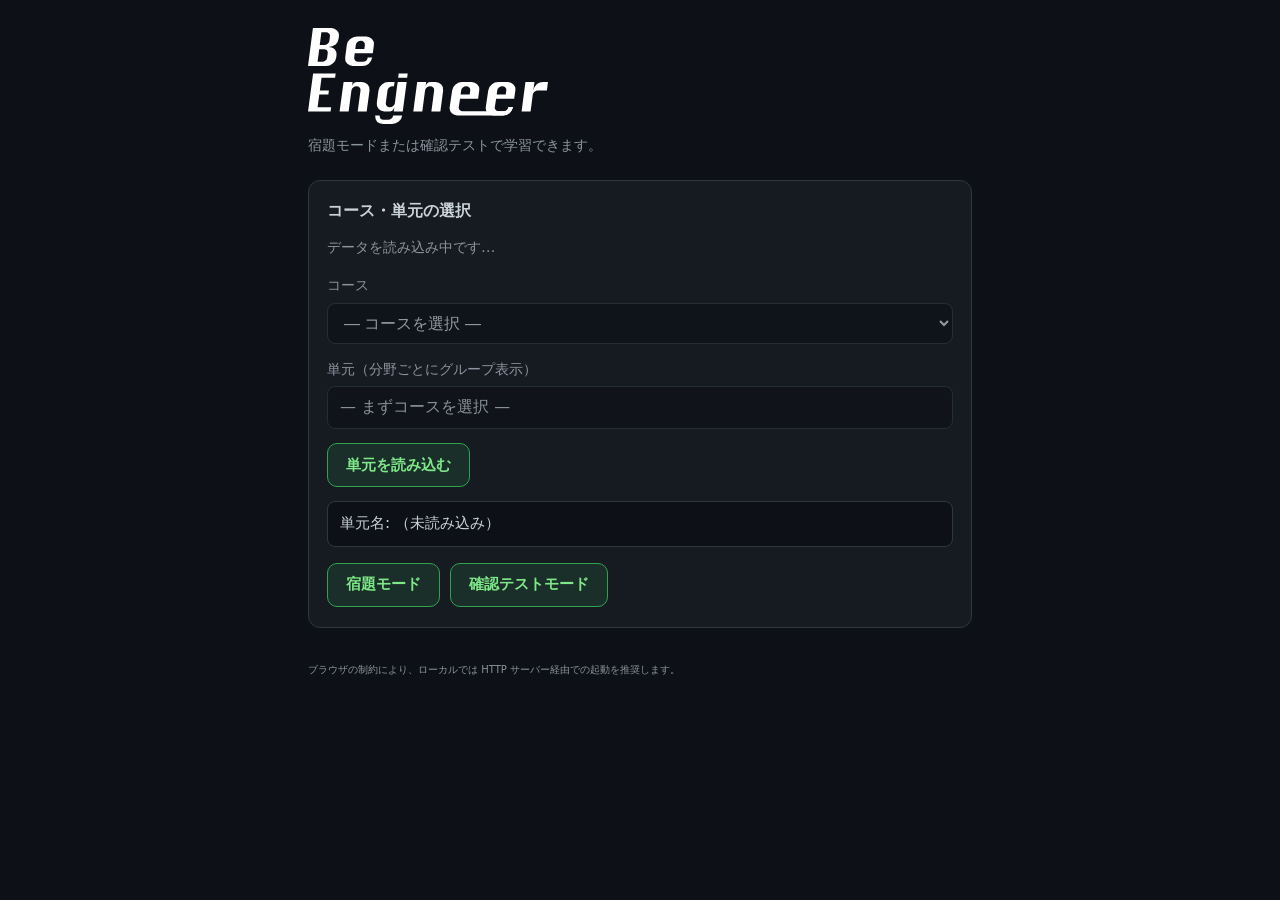
==== index.html @ af260810 "見栄えの整理" ====
<!doctype html>
<html lang="ja">
  <head>
    <meta charset="utf-8" />
    <meta name="viewport" content="width=device-width, initial-scale=1" />
    <title>BeEnクイズ</title>
    <link rel="icon" href="./svg/favicon.svg?v=20260506-2" type="image/svg+xml" sizes="any" />
    <link rel="shortcut icon" href="./svg/favicon.svg?v=20260506-2" type="image/svg+xml" />
    <link rel="stylesheet" href="styles.css" />
  </head>
  <body>
    <div class="app">
      <header class="header">
        <div class="brand">
          <h1 class="brand-name">
            <img class="brand-logo" src="./svg/logo_white.svg" alt="BeEngineer" />
          </h1>
        </div>
        <p class="tagline">宿題モードまたは確認テストで学習できます。</p>
      </header>

      <section class="panel setup" id="setupPanel">
        <h2 class="panel-title">コース・単元の選択</h2>
        <p class="hint" id="catalogHint">データを読み込み中です…</p>

        <div class="setup-stack">
          <div class="field-block">
            <label class="inline-label" for="courseSelect">コース</label>
            <select id="courseSelect" class="select" disabled>
              <option value="">— コースを選択 —</option>
            </select>
          </div>
          <div class="field-block field-block--unit">
            <label class="inline-label" for="unitSelectTrigger">単元（分野ごとにグループ表示）</label>
            <div class="unit-select-combo" id="unitSelectCombo">
              <button
                type="button"
                class="unit-select-trigger select"
                id="unitSelectTrigger"
                disabled
                aria-haspopup="listbox"
                aria-expanded="false"
                aria-controls="unitSelectPanel"
              >
                — まずコースを選択 —
              </button>
              <div class="unit-select-panel" id="unitSelectPanel" role="listbox" hidden></div>
              <select id="unitSelect" class="unit-select-native" tabindex="-1" aria-hidden="true" disabled>
                <option value="">— まずコースを選択 —</option>
              </select>
            </div>
          </div>
        </div>

        <div class="setup-row">
          <button type="button" class="btn btn-primary" id="btnLoadUnit" disabled>単元を読み込む</button>
        </div>

        <p class="unit-title-display" id="unitTitleDisplay">単元名: （未読み込み）</p>
        <div class="mode-buttons" id="modeButtons">
          <button type="button" class="btn btn-primary" id="btnHomework">宿題モード</button>
          <button type="button" class="btn btn-primary" id="btnTest">確認テストモード</button>
          <button type="button" class="btn btn-primary" id="btnAdmin" style="display: none">管理者確認モード</button>
        </div>
      </section>

      <main class="main" id="mainArea" hidden>
        <div class="toolbar">
          <button type="button" class="btn btn-ghost" id="btnBack">← コース・単元選択に戻る</button>
          <span class="toolbar-badge" id="modeBadge"></span>
        </div>

        <section class="panel homework-panel" id="homeworkPanel" hidden>
          <h2 class="panel-title" id="homeworkHeading">宿題モード</h2>
          <div class="study-progress" id="homeworkProgress" aria-live="polite"></div>
          <div class="test-card" id="homeworkCard">
            <p class="question-text" id="homeworkQuestion"></p>
            <div class="options cols-2" id="homeworkOptions"></div>
            <div id="homeworkCommentaryWrap" hidden></div>
            <button type="button" class="btn btn-primary homework-next-btn" id="homeworkNext" hidden>
              次の問題へ
            </button>
          </div>
          <div class="completion-banner" id="homeworkComplete" hidden role="status">
            <strong class="completion-title">宿題、おつかれさま！</strong>
            <p class="homework-result-line" id="homeworkScoreSummary"></p>
            <p class="completion-sub" id="homeworkCompleteCheer"></p>
          </div>
        </section>

        <section class="panel admin-panel" id="adminPanel" hidden>
          <h2 class="panel-title" id="adminHeading">管理者確認モード</h2>
          <div class="study-progress admin-summary" id="adminSummary" aria-live="polite"></div>
          <div class="admin-toolbar">
            <button type="button" class="btn btn-secondary admin-nav-btn" id="adminPrev">← 前の問題</button>
            <label class="admin-question-picker" for="adminQuestionSelect">
              <span class="inline-label">確認する問題</span>
              <select class="select admin-select" id="adminQuestionSelect"></select>
            </label>
            <button type="button" class="btn btn-secondary admin-nav-btn" id="adminNext">次の問題 →</button>
          </div>
          <div class="test-card admin-card" id="adminCard">
            <div class="admin-meta" id="adminMeta"></div>
            <div class="question-text" id="adminQuestion"></div>
            <div class="options cols-2 admin-options" id="adminOptions"></div>
            <div class="commentary" id="adminCommentary"></div>
          </div>
        </section>

        <section class="panel test-panel" id="testPanel" hidden>
          <h2 class="panel-title">確認テスト</h2>
          <p class="test-unit-line" id="testUnitLine"></p>
          <p class="hint test-intro" id="testIntro"></p>
          <div class="test-progress-sticky-wrap" id="testProgressWrap">
            <div class="study-progress study-progress--test-pending" id="testProgress" aria-live="polite"></div>
          </div>
          <div class="test-form-wrap" id="testFormWrap">
            <div class="test-all-questions" id="testList"></div>
            <button type="button" class="btn btn-primary test-submit-btn" id="btnSubmitTest">提出する</button>
          </div>
          <div class="test-result" id="testResult" hidden>
            <div class="test-result-summary">
              <p class="test-result-unit" id="testResultUnit"></p>
              <p class="test-time-notice" id="testTimeNotice" hidden></p>
              <p class="score-line" id="scoreLine"></p>
              <p class="pass-line" id="passLine"></p>
            </div>
            <div class="test-result-detail" id="testResultDetail"></div>
            <button type="button" class="btn btn-primary" id="btnRetryTest">もう一度テスト</button>
          </div>
        </section>
      </main>

      <div class="confirm-overlay" id="testBackConfirm" hidden>
        <div class="confirm-dialog panel" role="dialog" aria-modal="true" aria-labelledby="testBackConfirmTitle">
          <h2 class="panel-title" id="testBackConfirmTitle">確認</h2>
          <p class="confirm-message">確認テストを中断して、コース・単元選択に戻りますか？</p>
          <div class="confirm-actions">
            <button type="button" class="btn btn-primary" id="confirmBackYes">はい</button>
            <button type="button" class="btn btn-secondary" id="confirmBackNo">いいえ</button>
          </div>
        </div>
      </div>

      <footer class="footer">
        <small>ブラウザの制約により、ローカルでは HTTP サーバー経由での起動を推奨します。</small>
      </footer>
    </div>

    <script src="app.js" defer></script>
  </body>
</html>
---- styles.css ----
:root {
  --bg: #0d1117;
  --surface: #161b22;
  --border: #30363d;
  --text: #c9d1d9;
  --muted: #8b949e;
  --accent: #2ea44f;
  --accent-dim: rgba(46, 164, 79, 0.15);
  --danger: #f85149;
  --danger-dim: rgba(248, 81, 73, 0.18);
  --radius: 12px;
  --font: ui-sans-serif, system-ui, -apple-system, "Segoe UI", Roboto, "Hiragino Sans", "Noto Sans JP", sans-serif;
  --mono: ui-monospace, "SF Mono", Menlo, Consolas, monospace;
}

*,
*::before,
*::after {
  box-sizing: border-box;
}

html {
  -webkit-text-size-adjust: 100%;
}

body {
  margin: 0;
  min-height: 100dvh;
  background: var(--bg);
  color: var(--text);
  font-family: var(--font);
  line-height: 1.55;
}

#setupPanel[hidden],
#mainArea[hidden],
#homeworkPanel[hidden],
#testPanel[hidden],
#adminPanel[hidden],
#homeworkCard[hidden],
#homeworkCommentaryWrap[hidden],
#homeworkNext[hidden],
#homeworkComplete[hidden],
#testFormWrap[hidden],
#testUnitLine[hidden],
#testIntro[hidden],
#testProgressWrap[hidden],
#testResult[hidden],
#testTimeNotice[hidden],
#unitSelectPanel[hidden],
#btnAdmin[hidden],
#testBackConfirm[hidden] {
  display: none !important;
}

.app {
  max-width: 720px;
  margin: 0 auto;
  padding: clamp(16px, 4vw, 28px);
  padding-bottom: 48px;
}

.header {
  margin-bottom: 24px;
}

.brand {
  display: flex;
  align-items: center;
}

.brand-name {
  margin: 0;
}

.brand-logo {
  display: block;
  width: min(240px, 70vw);
  height: auto;
}

.tagline {
  margin: 10px 0 0;
  color: var(--muted);
  font-size: 0.9rem;
}

.panel {
  background: var(--surface);
  border: 1px solid var(--border);
  border-radius: var(--radius);
  padding: 18px 18px 20px;
  margin-bottom: 18px;
}

.panel-title {
  margin: 0 0 12px;
  font-size: 1rem;
  font-weight: 600;
  color: var(--text);
}

.setup-stack {
  display: flex;
  flex-direction: column;
  gap: 14px;
  margin-bottom: 14px;
}

.field-block {
  display: flex;
  flex-direction: column;
  gap: 6px;
}

.field-block .select,
.field-block--unit .unit-select-trigger {
  width: 100%;
}

.setup-row {
  display: flex;
  flex-wrap: wrap;
  align-items: center;
  gap: 12px;
  margin-bottom: 12px;
}

.file-label {
  cursor: pointer;
}

.file-name {
  font-size: 0.85rem;
  color: var(--muted);
  word-break: break-all;
}

.inline-label {
  font-size: 0.9rem;
  color: var(--muted);
}

.select {
  flex: 1;
  min-width: 200px;
  max-width: 100%;
  padding: 10px 12px;
  border-radius: 8px;
  border: 1px solid var(--border);
  background: var(--bg);
  color: var(--text);
  font-size: 1rem;
}

.select optgroup {
  font-weight: 600;
  color: var(--muted);
  font-size: 0.85rem;
}

.select option {
  font-weight: normal;
  color: var(--text);
  background: var(--bg);
}

/* 単元: ネイティブ select の上向きポップアップを避け、常に下に展開するカスタム一覧 */
.unit-select-combo {
  position: relative;
  width: 100%;
}

.unit-select-native {
  position: absolute;
  width: 1px;
  height: 1px;
  margin: -1px;
  padding: 0;
  overflow: hidden;
  clip: rect(0, 0, 0, 0);
  white-space: nowrap;
  border: 0;
  pointer-events: none;
}

.unit-select-trigger {
  display: block;
  text-align: left;
  cursor: pointer;
  font-family: inherit;
}

.unit-select-trigger:disabled {
  cursor: not-allowed;
  opacity: 0.65;
}

.unit-select-panel {
  position: absolute;
  left: 0;
  right: 0;
  top: 100%;
  z-index: 50;
  margin-top: 4px;
  max-height: min(50vh, 320px);
  overflow-y: auto;
  padding: 6px;
  border-radius: 8px;
  border: 1px solid var(--border);
  background: var(--bg);
  box-shadow: 0 8px 24px rgba(0, 0, 0, 0.12);
}

.unit-select-group {
  margin-bottom: 8px;
}

.unit-select-group:last-child {
  margin-bottom: 0;
}

.unit-select-group-label {
  font-size: 0.8rem;
  font-weight: 600;
  color: var(--muted);
  padding: 6px 8px 4px;
}

.unit-select-option {
  display: block;
  width: 100%;
  margin: 0;
  padding: 8px 10px;
  text-align: left;
  font-size: 1rem;
  font-family: inherit;
  color: var(--text);
  background: var(--bg);
  border: none;
  border-radius: 6px;
  cursor: pointer;
}

.unit-select-option:hover {
  background: rgba(128, 128, 128, 0.12);
}

.unit-title-display {
  margin: 14px 0 0;
  padding: 10px 12px;
  background: var(--bg);
  border: 1px solid var(--border);
  border-radius: 8px;
  font-size: 0.95rem;
}

.mode-buttons {
  display: flex;
  flex-wrap: wrap;
  gap: 10px;
  margin-top: 16px;
}

.btn {
  display: inline-flex;
  align-items: center;
  justify-content: center;
  min-height: 44px;
  padding: 10px 18px;
  border-radius: 10px;
  border: 1px solid var(--border);
  font-size: 0.95rem;
  font-weight: 600;
  cursor: pointer;
  transition: background 0.15s ease, border-color 0.15s ease, transform 0.08s ease;
  font-family: inherit;
  color: var(--text);
  background: var(--surface);
}

.btn:active {
  transform: scale(0.98);
}

.btn-primary {
  background: var(--accent-dim);
  border-color: var(--accent);
  color: #7ee787;
}

.btn-primary:hover {
  background: rgba(46, 164, 79, 0.28);
}

.btn-secondary {
  background: var(--bg);
}

.btn-secondary:hover {
  border-color: var(--muted);
}

.btn-ghost {
  background: transparent;
  border-color: transparent;
  color: var(--muted);
  min-height: 40px;
  padding: 8px 12px;
}

.btn-ghost:hover {
  color: var(--text);
  border-color: var(--border);
}

.toolbar {
  display: flex;
  align-items: center;
  justify-content: space-between;
  gap: 12px;
  margin-bottom: 16px;
  flex-wrap: wrap;
}

.toolbar-badge {
  font-size: 0.8rem;
  color: var(--muted);
  padding: 4px 10px;
  border: 1px solid var(--border);
  border-radius: 999px;
}

.hint {
  margin: 0 0 16px;
  color: var(--muted);
  font-size: 0.9rem;
}

/* 進捗（宿題・テスト共通） */
.study-progress {
  margin: 0 0 18px;
  padding: 14px 14px 16px;
  border-radius: var(--radius);
  border: 1px solid var(--border);
  background: linear-gradient(180deg, rgba(46, 164, 79, 0.06), transparent);
}

.test-panel .study-progress {
  background: linear-gradient(180deg, rgba(88, 166, 255, 0.08), transparent);
}

/* 確認テスト：回答進捗をスクロール時も見えるよう画面上部に追尾 */
.test-progress-sticky-wrap {
  position: -webkit-sticky;
  position: sticky;
  top: 0;
  z-index: 40;
  margin: 0 -18px 18px;
  padding: 12px 18px 14px;
  background: var(--surface);
  border-bottom: 1px solid var(--border);
  box-shadow: 0 8px 24px rgba(0, 0, 0, 0.35);
}

.test-progress-sticky-wrap .study-progress {
  margin-bottom: 0;
}

.test-timer-row {
  display: flex;
  flex-wrap: wrap;
  align-items: baseline;
  gap: 6px 12px;
  margin-bottom: 12px;
  padding: 8px 10px;
  border-radius: 8px;
  background: rgba(88, 166, 255, 0.1);
  border: 1px solid rgba(88, 166, 255, 0.35);
}

.test-timer-label {
  font-size: 0.85rem;
  color: var(--muted);
}

.test-timer-clock {
  font-size: 1.35rem;
  font-weight: 800;
  font-variant-numeric: tabular-nums;
  color: #79c0ff;
  letter-spacing: 0.04em;
}

.test-timer-sec {
  font-size: 0.75rem;
  color: var(--muted);
}

.test-timer-row--urgent {
  background: rgba(248, 81, 73, 0.12);
  border-color: rgba(248, 81, 73, 0.45);
  animation: timerPulse 1s ease infinite alternate;
}

.test-timer-row--urgent .test-timer-clock {
  color: #ff7b72;
}

@keyframes timerPulse {
  from {
    box-shadow: 0 0 0 0 rgba(248, 81, 73, 0.2);
  }
  to {
    box-shadow: 0 0 12px rgba(248, 81, 73, 0.25);
  }
}

.test-time-notice {
  margin: 0 0 12px;
  padding: 10px 12px;
  border-radius: 8px;
  font-size: 0.92rem;
  line-height: 1.5;
  text-align: left;
  color: #ffa198;
  background: rgba(248, 81, 73, 0.1);
  border: 1px solid rgba(248, 81, 73, 0.35);
}

.progress-head {
  display: flex;
  align-items: center;
  gap: 8px;
  margin-bottom: 10px;
}

.progress-emoji {
  font-size: 1.35rem;
  line-height: 1;
  filter: drop-shadow(0 0 8px rgba(46, 164, 79, 0.35));
}

.test-panel .progress-emoji {
  filter: drop-shadow(0 0 8px rgba(88, 166, 255, 0.4));
}

.progress-label {
  font-size: 1.05rem;
  color: var(--text);
  letter-spacing: 0.02em;
}

.progress-label strong {
  color: #7ee787;
  font-size: 1.12em;
}

.test-panel .progress-label strong {
  color: #79c0ff;
}

.progress-track {
  height: 10px;
  border-radius: 999px;
  background: rgba(0, 0, 0, 0.35);
  border: 1px solid var(--border);
  overflow: hidden;
  margin-bottom: 12px;
}

.progress-fill {
  height: 100%;
  border-radius: 999px;
  background: linear-gradient(90deg, var(--accent), #3fb950);
  box-shadow: 0 0 12px rgba(46, 164, 79, 0.45);
  transition: width 0.45s cubic-bezier(0.34, 1.2, 0.64, 1);
}

.progress-fill--test {
  background: linear-gradient(90deg, #58a6ff, #a371f7);
  box-shadow: 0 0 12px rgba(88, 166, 255, 0.4);
}

.progress-scores {
  display: flex;
  flex-wrap: wrap;
  align-items: center;
  gap: 8px 12px;
}

.progress-pill {
  display: inline-flex;
  align-items: center;
  gap: 6px;
  padding: 6px 12px;
  border-radius: 999px;
  font-size: 0.95rem;
  background: rgba(46, 164, 79, 0.18);
  border: 1px solid rgba(46, 164, 79, 0.45);
  color: var(--text);
}

.progress-pill--test {
  background: rgba(88, 166, 255, 0.12);
  border-color: rgba(88, 166, 255, 0.35);
}

.progress-pill strong {
  color: #7ee787;
  font-size: 1.1em;
}

.progress-pill--test strong {
  color: #79c0ff;
}

.pill-icon {
  font-size: 1rem;
}

.progress-hint {
  font-size: 0.85rem;
  color: var(--muted);
}

.progress-hint strong {
  color: var(--text);
}

.question-list {
  display: flex;
  flex-direction: column;
  gap: 16px;
}

.q-block {
  border: 1px solid var(--border);
  border-radius: var(--radius);
  padding: 14px 14px 16px;
  background: var(--bg);
}

.q-block.done {
  border-color: rgba(46, 164, 79, 0.45);
}

.q-num {
  font-size: 0.75rem;
  text-transform: uppercase;
  letter-spacing: 0.06em;
  color: var(--muted);
  margin-bottom: 6px;
}

.q-text {
  margin: 0 0 14px;
  font-size: 1rem;
  white-space: pre-wrap;
  word-break: break-word;
}

.q-text pre,
.test-card .question-text pre,
.test-all-questions .question-text pre,
.test-result-detail .question-text pre,
.commentary pre {
  margin: 10px 0 0;
  padding: 10px 12px;
  border-radius: 8px;
  background: rgba(0, 0, 0, 0.35);
  border: 1px solid var(--border);
  overflow-x: auto;
  font-family: var(--mono);
  font-size: 0.9em;
  line-height: 1.45;
  white-space: pre;
  word-break: normal;
}

.q-text pre code,
.test-card .question-text pre code,
.test-all-questions .question-text pre code,
.test-result-detail .question-text pre code,
.commentary pre code {
  font-family: inherit;
  font-size: inherit;
}

.q-text code,
.test-card .question-text code,
.test-all-questions .question-text code,
.test-result-detail .question-text code,
.commentary code {
  font-family: var(--mono);
  font-size: 0.92em;
  padding: 0.1em 0.35em;
  border-radius: 4px;
  background: rgba(0, 0, 0, 0.35);
  border: 1px solid var(--border);
}

.q-text pre code,
.test-card .question-text pre code,
.test-all-questions .question-text pre code,
.test-result-detail .question-text pre code,
.commentary pre code {
  padding: 0;
  border: none;
  background: transparent;
}

.options {
  display: flex;
  flex-direction: column;
  gap: 8px;
}

.opt-btn {
  display: block;
  width: 100%;
  min-height: 48px;
  padding: 12px 14px;
  text-align: left;
  border-radius: 10px;
  border: 1px solid var(--border);
  background: var(--surface);
  color: var(--text);
  font-size: 1rem;
  font-family: inherit;
  cursor: pointer;
  transition: border-color 0.15s, background 0.15s, transform 0.08s;
}

.opt-btn-inner {
  display: flex;
  align-items: center;
  justify-content: space-between;
  gap: 10px;
  width: 100%;
}

.opt-btn-label {
  flex: 1;
  text-align: left;
  word-break: break-word;
}

.opt-mark {
  flex-shrink: 0;
  font-size: 1.75rem;
  font-weight: 700;
  line-height: 1;
  font-family: "Hiragino Sans", "Yu Gothic UI", "Meiryo", sans-serif;
  animation: markPop 0.5s cubic-bezier(0.34, 1.4, 0.64, 1) forwards;
}

.opt-mark--ok {
  color: #3fb950;
  text-shadow: 0 0 14px rgba(63, 185, 80, 0.65);
}

.opt-mark--ng {
  color: #f85149;
  text-shadow: 0 0 12px rgba(248, 81, 73, 0.55);
}

@keyframes markPop {
  0% {
    transform: scale(0.2) rotate(-12deg);
    opacity: 0;
  }
  70% {
    transform: scale(1.12) rotate(3deg);
  }
  100% {
    transform: scale(1) rotate(0deg);
    opacity: 1;
  }
}

.opt-btn:hover:not(:disabled) {
  border-color: var(--muted);
}

.opt-btn:disabled {
  cursor: default;
}

.opt-btn.flash-correct {
  animation: flashCorrect 0.55s ease forwards;
}

.opt-btn.flash-wrong {
  animation: flashWrong 0.55s ease forwards;
}

@keyframes flashCorrect {
  0% {
    border-color: var(--border);
    background: var(--surface);
  }
  35% {
    border-color: var(--accent);
    background: rgba(46, 164, 79, 0.35);
    box-shadow: 0 0 0 2px rgba(46, 164, 79, 0.35);
  }
  100% {
    border-color: var(--accent);
    background: rgba(46, 164, 79, 0.2);
  }
}

@keyframes flashWrong {
  0% {
    border-color: var(--border);
    background: var(--surface);
  }
  35% {
    border-color: var(--danger);
    background: var(--danger-dim);
    box-shadow: 0 0 0 2px rgba(248, 81, 73, 0.35);
  }
  100% {
    border-color: rgba(248, 81, 73, 0.6);
    background: rgba(248, 81, 73, 0.12);
  }
}

.answer-feedback {
  margin-bottom: 12px;
  padding: 12px 14px;
  border-radius: 10px;
  font-size: 1.05rem;
  font-weight: 700;
  display: flex;
  align-items: center;
  gap: 12px;
  animation: feedbackIn 0.4s ease forwards;
}

.answer-feedback-mark {
  display: inline-flex;
  align-items: center;
  justify-content: center;
  width: 2.25rem;
  height: 2.25rem;
  border-radius: 50%;
  font-size: 1.35rem;
  font-weight: 800;
  line-height: 1;
}

.answer-feedback--ok {
  background: rgba(46, 164, 79, 0.2);
  border: 2px solid rgba(46, 164, 79, 0.65);
  color: #7ee787;
  box-shadow: 0 0 20px rgba(46, 164, 79, 0.25);
}

.answer-feedback--ok .answer-feedback-mark {
  background: rgba(46, 164, 79, 0.45);
  color: #fff;
}

.answer-feedback--ng {
  background: rgba(248, 81, 73, 0.12);
  border: 2px solid rgba(248, 81, 73, 0.45);
  color: #ffa198;
  box-shadow: 0 0 16px rgba(248, 81, 73, 0.15);
}

.answer-feedback--ng .answer-feedback-mark {
  background: rgba(248, 81, 73, 0.4);
  color: #fff;
}

@keyframes feedbackIn {
  from {
    opacity: 0;
    transform: translateY(-6px);
  }
  to {
    opacity: 1;
    transform: translateY(0);
  }
}

.commentary {
  margin-top: 12px;
  padding: 12px;
  border-radius: 8px;
  border-left: 3px solid var(--accent);
  background: rgba(46, 164, 79, 0.08);
  font-size: 0.9rem;
  color: var(--text);
  white-space: pre-wrap;
  word-break: break-word;
}

.commentary-label {
  display: block;
  font-size: 0.75rem;
  color: var(--accent);
  margin-bottom: 4px;
  font-weight: 600;
}

.homework-next-btn {
  margin-top: 14px;
  width: 100%;
}

.admin-panel .study-progress {
  background: linear-gradient(180deg, rgba(210, 153, 34, 0.16), transparent);
}

.progress-fill--admin {
  background: linear-gradient(90deg, #d29922, #f2cc60);
  box-shadow: 0 0 12px rgba(242, 204, 96, 0.28);
}

.admin-toolbar {
  display: flex;
  flex-wrap: wrap;
  align-items: end;
  gap: 10px;
  margin-bottom: 16px;
}

.admin-nav-btn {
  min-width: 138px;
}

.admin-question-picker {
  display: flex;
  flex: 1;
  flex-direction: column;
  gap: 6px;
  min-width: 220px;
}

.admin-select {
  width: 100%;
}

.admin-card .question-text {
  margin: 0 0 18px;
  font-size: 1.05rem;
  white-space: pre-wrap;
  word-break: break-word;
}

.admin-meta,
.admin-status-row {
  display: flex;
  flex-wrap: wrap;
  gap: 8px;
}

.admin-meta {
  margin: 0 0 14px;
}

.admin-meta-pill,
.admin-status-pill {
  display: inline-flex;
  align-items: center;
  min-height: 32px;
  padding: 6px 10px;
  border-radius: 999px;
  border: 1px solid var(--border);
  background: rgba(255, 255, 255, 0.03);
  font-size: 0.86rem;
  line-height: 1.3;
}

.admin-status-pill--ok {
  color: #7ee787;
  border-color: rgba(63, 185, 80, 0.45);
  background: rgba(46, 164, 79, 0.12);
}

.admin-status-pill--ng {
  color: #ffa198;
  border-color: rgba(248, 81, 73, 0.45);
  background: rgba(248, 81, 73, 0.12);
}

.admin-options .opt-btn:disabled {
  opacity: 1;
}

.admin-options .opt-btn.admin-answer {
  border-color: #3fb950;
  background: rgba(46, 164, 79, 0.12);
  box-shadow: 0 0 0 1px rgba(63, 185, 80, 0.25);
}

.confirm-overlay {
  position: fixed;
  inset: 0;
  z-index: 200;
  display: flex;
  align-items: center;
  justify-content: center;
  padding: 20px;
  background: rgba(1, 4, 9, 0.72);
}

.confirm-dialog {
  width: 100%;
  max-width: 420px;
  margin: 0;
  box-shadow: 0 18px 50px rgba(0, 0, 0, 0.45);
}

.confirm-message {
  margin: 0;
  color: var(--text);
  line-height: 1.6;
}

.confirm-actions {
  display: flex;
  justify-content: flex-end;
  gap: 10px;
  margin-top: 18px;
}

#homeworkCommentaryWrap {
  margin-top: 4px;
}

.homework-result-line {
  margin: 10px 0 8px;
  font-size: 1.25rem;
  font-weight: 700;
  color: var(--text);
}

.homework-result-line strong {
  color: #7ee787;
  font-size: 1.12em;
}

.completion-title {
  display: block;
  font-size: 1.25rem;
  color: #7ee787;
  margin-bottom: 6px;
  text-shadow: 0 0 14px rgba(126, 231, 135, 0.35);
}

.completion-sub {
  margin: 0;
  font-size: 0.95rem;
  color: var(--muted);
  line-height: 1.5;
}

.completion-banner {
  margin-top: 20px;
  padding: 20px 18px 18px;
  border-radius: var(--radius);
  border: 1px solid var(--accent);
  background: var(--accent-dim);
  text-align: center;
}
.completion-banner--perfect {
  border-color: rgba(126, 231, 135, 0.55);
  background: linear-gradient(180deg, rgba(46, 164, 79, 0.28), rgba(46, 164, 79, 0.08));
  box-shadow: 0 0 28px rgba(46, 164, 79, 0.2);
  animation: completionGlow 1.6s ease infinite alternate;
}

@keyframes completionGlow {
  from {
    box-shadow: 0 0 20px rgba(46, 164, 79, 0.15);
  }
  to {
    box-shadow: 0 0 32px rgba(126, 231, 135, 0.28);
  }
}

.test-card .question-text {
  margin: 0 0 18px;
  font-size: 1.05rem;
  white-space: pre-wrap;
  word-break: break-word;
}

.test-unit-line {
  margin: 0 0 10px;
  font-size: 1.08rem;
  font-weight: 700;
  color: var(--text);
  letter-spacing: 0.02em;
  line-height: 1.45;
}

.test-result-unit {
  margin: 0 0 14px;
  font-size: 1.05rem;
  font-weight: 700;
  color: var(--text);
}

.test-intro {
  margin: 0 0 12px;
  font-size: 0.95rem;
  line-height: 1.55;
}

.test-pending-hint {
  margin: 10px 0 0;
  font-size: 0.82rem;
  color: var(--muted);
  line-height: 1.45;
}

.test-all-questions {
  display: flex;
  flex-direction: column;
  gap: 20px;
  margin-bottom: 20px;
}

.test-q-block {
  border: 1px solid var(--border);
  border-radius: var(--radius);
  padding: 14px 14px 16px;
  background: var(--bg);
}

.test-q-head {
  margin-bottom: 8px;
}

.test-q-num {
  display: inline-block;
  font-size: 0.8rem;
  font-weight: 700;
  text-transform: uppercase;
  letter-spacing: 0.06em;
  color: #79c0ff;
}

.test-all-questions .question-text {
  margin: 0 0 14px;
  font-size: 1.02rem;
  white-space: pre-wrap;
  word-break: break-word;
}

.opt-btn--test.selected {
  border-color: #58a6ff;
  background: rgba(88, 166, 255, 0.12);
  box-shadow: 0 0 0 2px rgba(88, 166, 255, 0.25);
}

.test-submit-btn {
  width: 100%;
  min-height: 52px;
  font-size: 1.05rem;
  font-weight: 700;
}

.test-result {
  margin-top: 0;
  padding-top: 8px;
  border-top: none;
  text-align: center;
}

.test-result-summary {
  margin-bottom: 20px;
}

.score-line {
  font-size: 1.35rem;
  font-weight: 700;
  margin: 0 0 10px;
}

.score-line strong {
  color: #79c0ff;
}

.pass-line {
  font-size: 1.05rem;
  margin: 0 0 8px;
  min-height: 2rem;
}

.pass-line--pass .pass-badge--ok {
  animation: passPop 0.55s ease;
}

.pass-badge {
  display: inline-block;
  font-weight: 800;
  font-size: 1.35rem;
  margin-right: 8px;
}

.pass-badge--ok {
  color: #7ee787;
  text-shadow: 0 0 14px rgba(126, 231, 135, 0.45);
}

.pass-badge--ng {
  color: #ffa198;
}

.pass-note {
  font-size: 0.88rem;
  color: var(--muted);
}

.test-result-detail {
  text-align: left;
  margin-bottom: 20px;
  max-height: min(70vh, 720px);
  overflow-y: auto;
  padding: 4px 4px 12px;
  border-radius: var(--radius);
  border: 1px solid var(--border);
  background: rgba(0, 0, 0, 0.2);
}

.test-review-block {
  padding: 14px 14px 16px;
  border-bottom: 1px solid var(--border);
}

.test-review-block:last-child {
  border-bottom: none;
}

.test-review-block--ok {
  border-left: 4px solid var(--accent);
}

.test-review-block--ng {
  border-left: 4px solid var(--danger);
}

.test-review-head {
  display: flex;
  flex-wrap: wrap;
  align-items: center;
  gap: 8px 12px;
  margin-bottom: 10px;
}

.test-review-num {
  font-size: 0.8rem;
  font-weight: 700;
  color: var(--muted);
}

.test-review-mark {
  font-size: 1.6rem;
  font-weight: 800;
  line-height: 1;
}

.test-review-block--ok .test-review-mark {
  color: #3fb950;
}

.test-review-block--ng .test-review-mark {
  color: #f85149;
}

.test-review-label {
  font-weight: 700;
  font-size: 1rem;
}

.test-review-block--ok .test-review-label {
  color: #7ee787;
}

.test-review-block--ng .test-review-label {
  color: #ffa198;
}

.test-result-detail .question-text {
  font-size: 0.98rem;
  margin-bottom: 10px;
}

.test-result-detail .commentary {
  margin-top: 8px;
}

.test-result--perfect .score-line strong {
  color: #7ee787;
}

.test-result--perfect {
  padding-top: 8px;
}

@keyframes passPop {
  0% {
    transform: scale(0.88);
  }
  60% {
    transform: scale(1.06);
  }
  100% {
    transform: scale(1);
  }
}

.footer {
  margin-top: 32px;
  color: var(--muted);
  font-size: 0.75rem;
}

.footer code {
  font-family: var(--mono);
  font-size: 0.72rem;
}

@media (min-width: 600px) {
  .options.cols-2 {
    display: grid;
    grid-template-columns: 1fr 1fr;
    gap: 10px;
  }
}

@media (max-width: 599px) {
  .admin-nav-btn,
  .admin-question-picker,
  .confirm-actions .btn {
    width: 100%;
    min-width: 0;
  }

  .confirm-actions {
    flex-direction: column;
  }

  .q-text pre,
  .admin-card .question-text pre,
  .test-card .question-text pre,
  .test-all-questions .question-text pre,
  .test-result-detail .question-text pre,
  .commentary pre {
    overflow-x: hidden;
    white-space: pre-wrap;
    overflow-wrap: anywhere;
    word-break: break-word;
  }
}
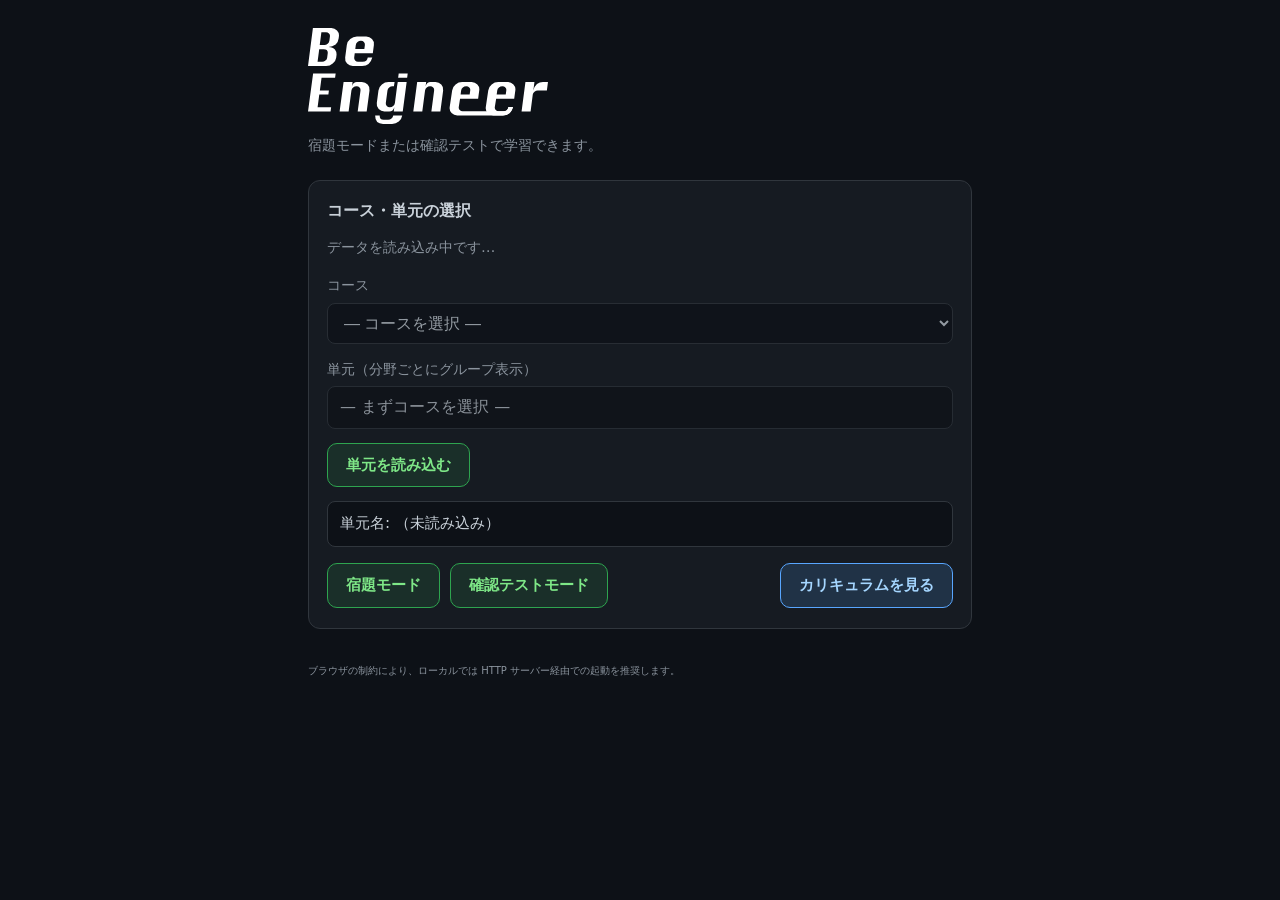
==== commit 82039bc0: "カリキュラム追加" ====
--- a/index.html
+++ b/index.html
@@ -61,6 +61,7 @@
           <button type="button" class="btn btn-primary" id="btnHomework">宿題モード</button>
           <button type="button" class="btn btn-primary" id="btnTest">確認テストモード</button>
           <button type="button" class="btn btn-primary" id="btnAdmin" style="display: none">管理者確認モード</button>
+          <a class="btn btn-curriculum" href="./curriculum.html">カリキュラムを見る</a>
         </div>
       </section>
 
--- a/styles.css
+++ b/styles.css
@@ -56,8 +56,12 @@
 .app {
   max-width: 720px;
   margin: 0 auto;
-  padding: clamp(16px, 4vw, 28px);
+  padding: 16px;
   padding-bottom: 48px;
+}
+
+.app--wide {
+  max-width: 960px;
 }
 
 .header {
@@ -75,7 +79,8 @@
 
 .brand-logo {
   display: block;
-  width: min(240px, 70vw);
+  width: 70vw;
+  max-width: 240px;
   height: auto;
 }
 
@@ -203,7 +208,7 @@
   top: 100%;
   z-index: 50;
   margin-top: 4px;
-  max-height: min(50vh, 320px);
+  max-height: 320px;
   overflow-y: auto;
   padding: 6px;
   border-radius: 8px;
@@ -277,6 +282,7 @@
   font-family: inherit;
   color: var(--text);
   background: var(--surface);
+  text-decoration: none;
 }
 
 .btn:active {
@@ -299,6 +305,17 @@
 
 .btn-secondary:hover {
   border-color: var(--muted);
+}
+
+.btn-curriculum {
+  margin-left: auto;
+  background: rgba(88, 166, 255, 0.16);
+  border-color: #58a6ff;
+  color: #a5d6ff;
+}
+
+.btn-curriculum:hover {
+  background: rgba(88, 166, 255, 0.28);
 }
 
 .btn-ghost {
@@ -335,6 +352,78 @@
   margin: 0 0 16px;
   color: var(--muted);
   font-size: 0.9rem;
+}
+
+.curriculum-controls .field-block {
+  max-width: 420px;
+}
+
+.curriculum-summary {
+  margin: 0 0 16px;
+  color: var(--muted);
+  font-size: 0.9rem;
+}
+
+.curriculum-list {
+  display: flex;
+  flex-direction: column;
+  gap: 10px;
+}
+
+.curriculum-section-title {
+  margin: 18px 0 2px;
+  padding-left: 10px;
+  border-left: 4px solid var(--accent);
+  color: #7ee787;
+  font-size: 0.95rem;
+}
+
+.curriculum-section-title:first-child {
+  margin-top: 0;
+}
+
+.curriculum-item {
+  display: grid;
+  grid-template-columns: 132px 1fr;
+  gap: 14px;
+  padding: 14px;
+  border: 1px solid var(--border);
+  border-radius: 10px;
+  background: var(--bg);
+}
+
+.curriculum-item-meta {
+  display: flex;
+  flex-direction: column;
+  gap: 6px;
+  color: var(--muted);
+  font-size: 0.86rem;
+}
+
+.curriculum-session {
+  width: fit-content;
+  padding: 2px 8px;
+  border: 1px solid var(--accent);
+  border-radius: 999px;
+  color: #7ee787;
+  background: var(--accent-dim);
+  font-weight: 700;
+}
+
+.curriculum-date {
+  font-weight: 600;
+  color: var(--text);
+}
+
+.curriculum-item-title {
+  margin: 0;
+  font-size: 1rem;
+}
+
+.curriculum-item-sub {
+  margin: 6px 0 0;
+  color: var(--muted);
+  font-size: 0.86rem;
 }
 
 /* 進捗（宿題・テスト共通） */
@@ -1121,7 +1210,7 @@
 .test-result-detail {
   text-align: left;
   margin-bottom: 20px;
-  max-height: min(70vh, 720px);
+  max-height: 720px;
   overflow-y: auto;
   padding: 4px 4px 12px;
   border-radius: var(--radius);
@@ -1228,6 +1317,11 @@
 }
 
 @media (min-width: 600px) {
+  .app {
+    padding: 28px;
+    padding-bottom: 48px;
+  }
+
   .options.cols-2 {
     display: grid;
     grid-template-columns: 1fr 1fr;
@@ -1236,6 +1330,16 @@
 }
 
 @media (max-width: 599px) {
+  .curriculum-item {
+    grid-template-columns: 1fr;
+  }
+
+  .curriculum-item-meta {
+    flex-direction: row;
+    align-items: center;
+    flex-wrap: wrap;
+  }
+
   .admin-nav-btn,
   .admin-question-picker,
   .confirm-actions .btn {
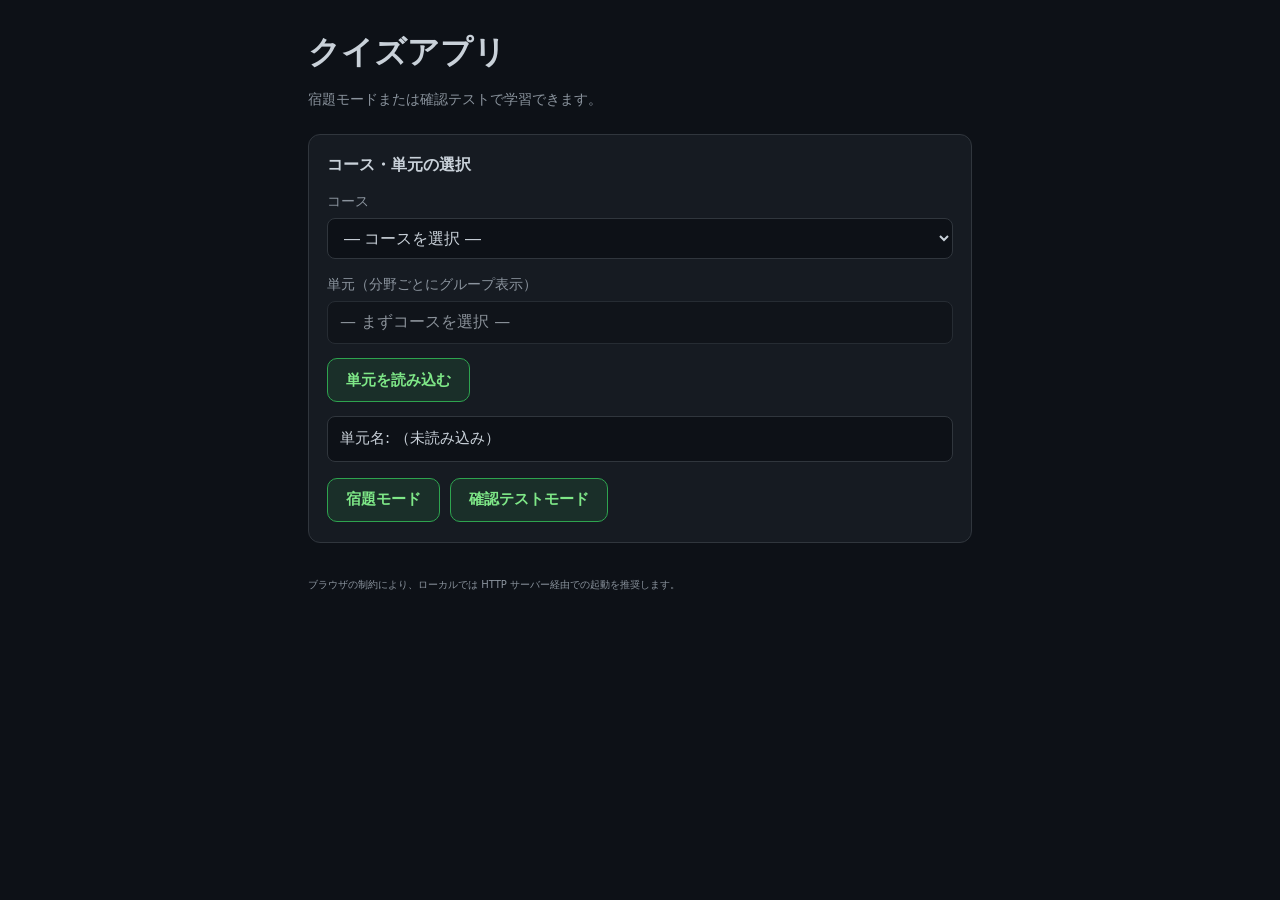
==== commit 0bc4b732: "BeEngineer関連の削除" ====
--- a/index.html
+++ b/index.html
@@ -3,18 +3,14 @@
   <head>
     <meta charset="utf-8" />
     <meta name="viewport" content="width=device-width, initial-scale=1" />
-    <title>BeEnクイズ</title>
-    <link rel="icon" href="./svg/favicon.svg?v=20260506-2" type="image/svg+xml" sizes="any" />
-    <link rel="shortcut icon" href="./svg/favicon.svg?v=20260506-2" type="image/svg+xml" />
+    <title>クイズアプリ</title>
     <link rel="stylesheet" href="styles.css" />
   </head>
   <body>
     <div class="app">
       <header class="header">
         <div class="brand">
-          <h1 class="brand-name">
-            <img class="brand-logo" src="./svg/logo_white.svg" alt="BeEngineer" />
-          </h1>
+          <h1 class="brand-name">クイズアプリ</h1>
         </div>
         <p class="tagline">宿題モードまたは確認テストで学習できます。</p>
       </header>
@@ -61,7 +57,6 @@
           <button type="button" class="btn btn-primary" id="btnHomework">宿題モード</button>
           <button type="button" class="btn btn-primary" id="btnTest">確認テストモード</button>
           <button type="button" class="btn btn-primary" id="btnAdmin" style="display: none">管理者確認モード</button>
-          <a class="btn btn-curriculum" href="./curriculum.html">カリキュラムを見る</a>
         </div>
       </section>
 
--- a/styles.css
+++ b/styles.css
@@ -77,13 +77,6 @@
   margin: 0;
 }
 
-.brand-logo {
-  display: block;
-  width: 70vw;
-  max-width: 240px;
-  height: auto;
-}
-
 .tagline {
   margin: 10px 0 0;
   color: var(--muted);
@@ -307,17 +300,6 @@
   border-color: var(--muted);
 }
 
-.btn-curriculum {
-  margin-left: auto;
-  background: rgba(88, 166, 255, 0.16);
-  border-color: #58a6ff;
-  color: #a5d6ff;
-}
-
-.btn-curriculum:hover {
-  background: rgba(88, 166, 255, 0.28);
-}
-
 .btn-ghost {
   background: transparent;
   border-color: transparent;
@@ -352,78 +334,6 @@
   margin: 0 0 16px;
   color: var(--muted);
   font-size: 0.9rem;
-}
-
-.curriculum-controls .field-block {
-  max-width: 420px;
-}
-
-.curriculum-summary {
-  margin: 0 0 16px;
-  color: var(--muted);
-  font-size: 0.9rem;
-}
-
-.curriculum-list {
-  display: flex;
-  flex-direction: column;
-  gap: 10px;
-}
-
-.curriculum-section-title {
-  margin: 18px 0 2px;
-  padding-left: 10px;
-  border-left: 4px solid var(--accent);
-  color: #7ee787;
-  font-size: 0.95rem;
-}
-
-.curriculum-section-title:first-child {
-  margin-top: 0;
-}
-
-.curriculum-item {
-  display: grid;
-  grid-template-columns: 132px 1fr;
-  gap: 14px;
-  padding: 14px;
-  border: 1px solid var(--border);
-  border-radius: 10px;
-  background: var(--bg);
-}
-
-.curriculum-item-meta {
-  display: flex;
-  flex-direction: column;
-  gap: 6px;
-  color: var(--muted);
-  font-size: 0.86rem;
-}
-
-.curriculum-session {
-  width: fit-content;
-  padding: 2px 8px;
-  border: 1px solid var(--accent);
-  border-radius: 999px;
-  color: #7ee787;
-  background: var(--accent-dim);
-  font-weight: 700;
-}
-
-.curriculum-date {
-  font-weight: 600;
-  color: var(--text);
-}
-
-.curriculum-item-title {
-  margin: 0;
-  font-size: 1rem;
-}
-
-.curriculum-item-sub {
-  margin: 6px 0 0;
-  color: var(--muted);
-  font-size: 0.86rem;
 }
 
 /* 進捗（宿題・テスト共通） */
@@ -1330,16 +1240,6 @@
 }
 
 @media (max-width: 599px) {
-  .curriculum-item {
-    grid-template-columns: 1fr;
-  }
-
-  .curriculum-item-meta {
-    flex-direction: row;
-    align-items: center;
-    flex-wrap: wrap;
-  }
-
   .admin-nav-btn,
   .admin-question-picker,
   .confirm-actions .btn {
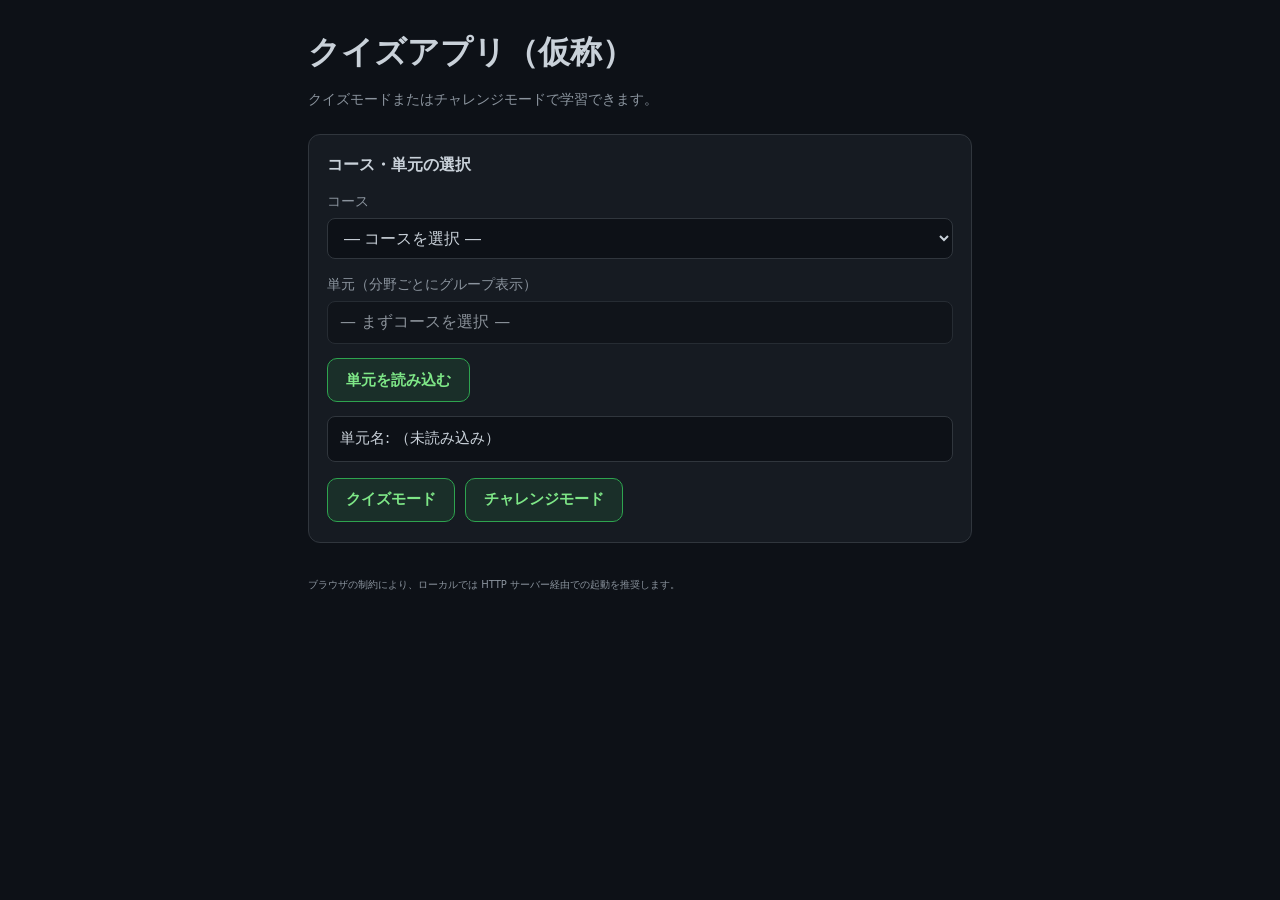
==== commit ea85b725: "モード名を更新 Co-authored-by: Cursor <cursoragent@cursor.com>" ====
--- a/index.html
+++ b/index.html
@@ -10,9 +10,9 @@
     <div class="app">
       <header class="header">
         <div class="brand">
-          <h1 class="brand-name">クイズアプリ</h1>
+          <h1 class="brand-name">クイズアプリ（仮称）</h1>
         </div>
-        <p class="tagline">宿題モードまたは確認テストで学習できます。</p>
+        <p class="tagline">クイズモードまたはチャレンジモードで学習できます。</p>
       </header>
 
       <section class="panel setup" id="setupPanel">
@@ -54,8 +54,8 @@
 
         <p class="unit-title-display" id="unitTitleDisplay">単元名: （未読み込み）</p>
         <div class="mode-buttons" id="modeButtons">
-          <button type="button" class="btn btn-primary" id="btnHomework">宿題モード</button>
-          <button type="button" class="btn btn-primary" id="btnTest">確認テストモード</button>
+          <button type="button" class="btn btn-primary" id="btnHomework">クイズモード</button>
+          <button type="button" class="btn btn-primary" id="btnTest">チャレンジモード</button>
           <button type="button" class="btn btn-primary" id="btnAdmin" style="display: none">管理者確認モード</button>
         </div>
       </section>
@@ -67,7 +67,7 @@
         </div>
 
         <section class="panel homework-panel" id="homeworkPanel" hidden>
-          <h2 class="panel-title" id="homeworkHeading">宿題モード</h2>
+          <h2 class="panel-title" id="homeworkHeading">クイズモード</h2>
           <div class="study-progress" id="homeworkProgress" aria-live="polite"></div>
           <div class="test-card" id="homeworkCard">
             <p class="question-text" id="homeworkQuestion"></p>
@@ -78,7 +78,7 @@
             </button>
           </div>
           <div class="completion-banner" id="homeworkComplete" hidden role="status">
-            <strong class="completion-title">宿題、おつかれさま！</strong>
+            <strong class="completion-title">クイズ、おつかれさま！</strong>
             <p class="homework-result-line" id="homeworkScoreSummary"></p>
             <p class="completion-sub" id="homeworkCompleteCheer"></p>
           </div>
@@ -104,7 +104,7 @@
         </section>
 
         <section class="panel test-panel" id="testPanel" hidden>
-          <h2 class="panel-title">確認テスト</h2>
+          <h2 class="panel-title">チャレンジモード</h2>
           <p class="test-unit-line" id="testUnitLine"></p>
           <p class="hint test-intro" id="testIntro"></p>
           <div class="test-progress-sticky-wrap" id="testProgressWrap">
@@ -130,7 +130,7 @@
       <div class="confirm-overlay" id="testBackConfirm" hidden>
         <div class="confirm-dialog panel" role="dialog" aria-modal="true" aria-labelledby="testBackConfirmTitle">
           <h2 class="panel-title" id="testBackConfirmTitle">確認</h2>
-          <p class="confirm-message">確認テストを中断して、コース・単元選択に戻りますか？</p>
+          <p class="confirm-message">チャレンジモードを中断して、コース・単元選択に戻りますか？</p>
           <div class="confirm-actions">
             <button type="button" class="btn btn-primary" id="confirmBackYes">はい</button>
             <button type="button" class="btn btn-secondary" id="confirmBackNo">いいえ</button>
--- a/styles.css
+++ b/styles.css
@@ -336,7 +336,7 @@
   font-size: 0.9rem;
 }
 
-/* 進捗（宿題・テスト共通） */
+/* 進捗（クイズモード・チャレンジモード共通） */
 .study-progress {
   margin: 0 0 18px;
   padding: 14px 14px 16px;
@@ -349,7 +349,7 @@
   background: linear-gradient(180deg, rgba(88, 166, 255, 0.08), transparent);
 }
 
-/* 確認テスト：回答進捗をスクロール時も見えるよう画面上部に追尾 */
+/* チャレンジモード：回答進捗をスクロール時も見えるよう画面上部に追尾 */
 .test-progress-sticky-wrap {
   position: -webkit-sticky;
   position: sticky;
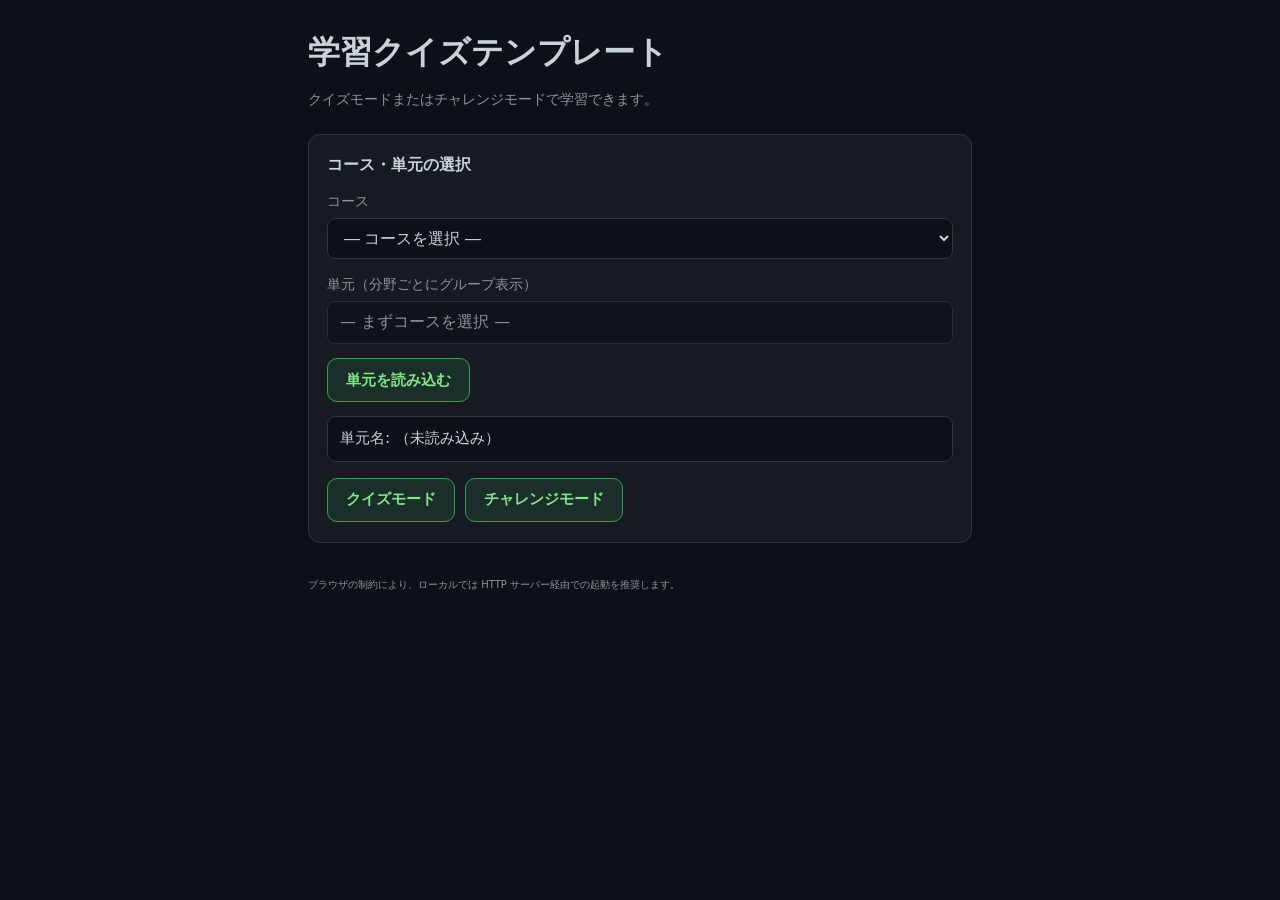
==== commit 8d72ce31: "デザイン追加" ====
--- a/index.html
+++ b/index.html
@@ -3,14 +3,14 @@
   <head>
     <meta charset="utf-8" />
     <meta name="viewport" content="width=device-width, initial-scale=1" />
-    <title>クイズアプリ</title>
+    <title>学習クイズテンプレート</title>
     <link rel="stylesheet" href="styles.css" />
   </head>
   <body>
     <div class="app">
       <header class="header">
         <div class="brand">
-          <h1 class="brand-name">クイズアプリ（仮称）</h1>
+          <h1 class="brand-name">学習クイズテンプレート</h1>
         </div>
         <p class="tagline">クイズモードまたはチャレンジモードで学習できます。</p>
       </header>
--- a/styles.css
+++ b/styles.css
@@ -1,4 +1,5 @@
 :root {
+  --page-bg: #0d1117;
   --bg: #0d1117;
   --surface: #161b22;
   --border: #30363d;
@@ -6,6 +7,9 @@
   --muted: #8b949e;
   --accent: #2ea44f;
   --accent-dim: rgba(46, 164, 79, 0.15);
+  --brand-color: #c9d1d9;
+  --primary-text: #7ee787;
+  --panel-shadow: none;
   --danger: #f85149;
   --danger-dim: rgba(248, 81, 73, 0.18);
   --radius: 12px;
@@ -13,6 +17,186 @@
   --mono: ui-monospace, "SF Mono", Menlo, Consolas, monospace;
 }
 
+.theme-design-1 {
+  --page-bg: #0d1117;
+  --bg: #0d1117;
+  --surface: #161b22;
+  --border: #30363d;
+  --text: #c9d1d9;
+  --muted: #8b949e;
+  --accent: #2ea44f;
+  --accent-dim: rgba(46, 164, 79, 0.15);
+  --brand-color: #c9d1d9;
+  --primary-text: #7ee787;
+  --panel-shadow: none;
+  --danger: #f85149;
+  --danger-dim: rgba(248, 81, 73, 0.18);
+  --radius: 12px;
+  --font: ui-sans-serif, system-ui, -apple-system, "Segoe UI", Roboto, "Hiragino Sans", "Noto Sans JP", sans-serif;
+}
+
+.theme-design-2 {
+  --page-bg: linear-gradient(180deg, #eef6ff 0%, #fffaf0 100%);
+  --bg: #f8fafc;
+  --surface: #ffffff;
+  --border: #cbd5e1;
+  --text: #1e293b;
+  --muted: #64748b;
+  --accent: #2563eb;
+  --accent-dim: rgba(37, 99, 235, 0.12);
+  --brand-color: #1d4ed8;
+  --primary-text: #1d4ed8;
+  --panel-shadow: 0 10px 30px rgba(37, 99, 235, 0.08);
+  --danger: #dc2626;
+  --danger-dim: rgba(220, 38, 38, 0.12);
+  --radius: 14px;
+  --font: "Noto Sans JP", "Yu Gothic UI", "Meiryo", system-ui, sans-serif;
+}
+
+.theme-design-3 {
+  --page-bg: linear-gradient(135deg, #fff1f8 0%, #f0f9ff 48%, #fff7ed 100%);
+  --bg: #fff7fb;
+  --surface: rgba(255, 255, 255, 0.92);
+  --border: #f3c4d8;
+  --text: #3b2632;
+  --muted: #8b5f73;
+  --accent: #ec4899;
+  --accent-dim: rgba(236, 72, 153, 0.14);
+  --brand-color: #be185d;
+  --primary-text: #be185d;
+  --panel-shadow: 0 14px 34px rgba(236, 72, 153, 0.14);
+  --danger: #ef4444;
+  --danger-dim: rgba(239, 68, 68, 0.14);
+  --radius: 22px;
+  --font: "Comic Sans MS", "Hiragino Maru Gothic ProN", "Yu Gothic UI", "Meiryo", cursive, sans-serif;
+}
+
+.theme-design-4 {
+  --page-bg: linear-gradient(180deg, #f0fdf4 0%, #ecfeff 100%);
+  --bg: #f7fee7;
+  --surface: #ffffff;
+  --border: #bbf7d0;
+  --text: #14342b;
+  --muted: #4d7c5a;
+  --accent: #16a34a;
+  --accent-dim: rgba(22, 163, 74, 0.13);
+  --brand-color: #15803d;
+  --primary-text: #15803d;
+  --panel-shadow: 0 12px 30px rgba(22, 163, 74, 0.11);
+  --danger: #dc2626;
+  --danger-dim: rgba(220, 38, 38, 0.12);
+  --radius: 16px;
+  --font: "Trebuchet MS", "Yu Gothic UI", "Meiryo", sans-serif;
+}
+
+.theme-design-5 {
+  --page-bg: radial-gradient(circle at top, #155e75 0%, #082f49 42%, #020617 100%);
+  --bg: #082f49;
+  --surface: rgba(12, 74, 110, 0.88);
+  --border: #38bdf8;
+  --text: #e0f2fe;
+  --muted: #bae6fd;
+  --accent: #22d3ee;
+  --accent-dim: rgba(34, 211, 238, 0.18);
+  --brand-color: #cffafe;
+  --primary-text: #cffafe;
+  --panel-shadow: 0 16px 38px rgba(8, 47, 73, 0.35);
+  --danger: #fb7185;
+  --danger-dim: rgba(251, 113, 133, 0.16);
+  --radius: 18px;
+  --font: "Segoe UI", "Noto Sans JP", "Yu Gothic UI", system-ui, sans-serif;
+}
+
+.theme-design-6 {
+  --page-bg: linear-gradient(135deg, #fff7ed 0%, #ffedd5 50%, #fef3c7 100%);
+  --bg: #fff7ed;
+  --surface: #fffaf0;
+  --border: #fdba74;
+  --text: #431407;
+  --muted: #9a3412;
+  --accent: #f97316;
+  --accent-dim: rgba(249, 115, 22, 0.16);
+  --brand-color: #c2410c;
+  --primary-text: #c2410c;
+  --panel-shadow: 0 12px 30px rgba(249, 115, 22, 0.14);
+  --danger: #dc2626;
+  --danger-dim: rgba(220, 38, 38, 0.13);
+  --radius: 18px;
+  --font: Georgia, "Yu Mincho", "Hiragino Mincho ProN", "Yu Gothic UI", serif;
+}
+
+.theme-design-7 {
+  --page-bg: linear-gradient(180deg, #f5f3ff 0%, #eef2ff 100%);
+  --bg: #faf5ff;
+  --surface: #ffffff;
+  --border: #ddd6fe;
+  --text: #2e1065;
+  --muted: #6d28d9;
+  --accent: #8b5cf6;
+  --accent-dim: rgba(139, 92, 246, 0.14);
+  --brand-color: #6d28d9;
+  --primary-text: #6d28d9;
+  --panel-shadow: 0 12px 32px rgba(109, 40, 217, 0.12);
+  --danger: #e11d48;
+  --danger-dim: rgba(225, 29, 72, 0.12);
+  --radius: 20px;
+  --font: "Century Gothic", "Noto Sans JP", "Yu Gothic UI", "Meiryo", sans-serif;
+}
+
+.theme-design-8 {
+  --page-bg: #f4f4f5;
+  --bg: #ffffff;
+  --surface: #fafafa;
+  --border: #a1a1aa;
+  --text: #18181b;
+  --muted: #52525b;
+  --accent: #27272a;
+  --accent-dim: rgba(39, 39, 42, 0.1);
+  --brand-color: #18181b;
+  --primary-text: #18181b;
+  --panel-shadow: 0 8px 24px rgba(24, 24, 27, 0.08);
+  --danger: #b91c1c;
+  --danger-dim: rgba(185, 28, 28, 0.1);
+  --radius: 8px;
+  --font: Arial, "Helvetica Neue", "Yu Gothic UI", "Meiryo", sans-serif;
+}
+
+.theme-design-9 {
+  --page-bg: #111827;
+  --bg: #1f2937;
+  --surface: #111827;
+  --border: #facc15;
+  --text: #fef3c7;
+  --muted: #fde68a;
+  --accent: #facc15;
+  --accent-dim: rgba(250, 204, 21, 0.17);
+  --brand-color: #facc15;
+  --primary-text: #facc15;
+  --panel-shadow: 0 0 0 3px rgba(250, 204, 21, 0.16);
+  --danger: #f87171;
+  --danger-dim: rgba(248, 113, 113, 0.16);
+  --radius: 4px;
+  --font: "Courier New", "MS Gothic", "Yu Gothic UI", monospace;
+}
+
+.theme-design-10 {
+  --page-bg: linear-gradient(180deg, #fff1f2 0%, #fdf2f8 50%, #f8fafc 100%);
+  --bg: #fff7f7;
+  --surface: rgba(255, 255, 255, 0.94);
+  --border: #fecdd3;
+  --text: #3f1d2b;
+  --muted: #9f6473;
+  --accent: #f43f5e;
+  --accent-dim: rgba(244, 63, 94, 0.13);
+  --brand-color: #be123c;
+  --primary-text: #be123c;
+  --panel-shadow: 0 12px 34px rgba(244, 63, 94, 0.12);
+  --danger: #dc2626;
+  --danger-dim: rgba(220, 38, 38, 0.12);
+  --radius: 24px;
+  --font: "Hiragino Maru Gothic ProN", "Yu Gothic UI", "Meiryo", sans-serif;
+}
+
 *,
 *::before,
 *::after {
@@ -26,7 +210,7 @@
 body {
   margin: 0;
   min-height: 100dvh;
-  background: var(--bg);
+  background: var(--page-bg);
   color: var(--text);
   font-family: var(--font);
   line-height: 1.55;
@@ -68,6 +252,22 @@
   margin-bottom: 24px;
 }
 
+.theme-design-2 .header,
+.theme-design-3 .header,
+.theme-design-4 .header,
+.theme-design-5 .header,
+.theme-design-6 .header,
+.theme-design-7 .header,
+.theme-design-8 .header,
+.theme-design-9 .header,
+.theme-design-10 .header {
+  padding: 18px;
+  border-radius: var(--radius);
+  background: var(--surface);
+  border: 1px solid var(--border);
+  box-shadow: var(--panel-shadow);
+}
+
 .brand {
   display: flex;
   align-items: center;
@@ -75,6 +275,7 @@
 
 .brand-name {
   margin: 0;
+  color: var(--brand-color);
 }
 
 .tagline {
@@ -89,6 +290,18 @@
   border-radius: var(--radius);
   padding: 18px 18px 20px;
   margin-bottom: 18px;
+}
+
+.theme-design-2 .panel,
+.theme-design-3 .panel,
+.theme-design-4 .panel,
+.theme-design-5 .panel,
+.theme-design-6 .panel,
+.theme-design-7 .panel,
+.theme-design-8 .panel,
+.theme-design-9 .panel,
+.theme-design-10 .panel {
+  box-shadow: var(--panel-shadow);
 }
 
 .panel-title {
@@ -285,11 +498,24 @@
 .btn-primary {
   background: var(--accent-dim);
   border-color: var(--accent);
-  color: #7ee787;
+  color: var(--primary-text);
 }
 
 .btn-primary:hover {
   background: rgba(46, 164, 79, 0.28);
+}
+
+.theme-design-2 .btn-primary:hover,
+.theme-design-3 .btn-primary:hover,
+.theme-design-4 .btn-primary:hover,
+.theme-design-5 .btn-primary:hover,
+.theme-design-6 .btn-primary:hover,
+.theme-design-7 .btn-primary:hover,
+.theme-design-8 .btn-primary:hover,
+.theme-design-9 .btn-primary:hover,
+.theme-design-10 .btn-primary:hover {
+  background: var(--accent-dim);
+  filter: brightness(0.98);
 }
 
 .btn-secondary {
